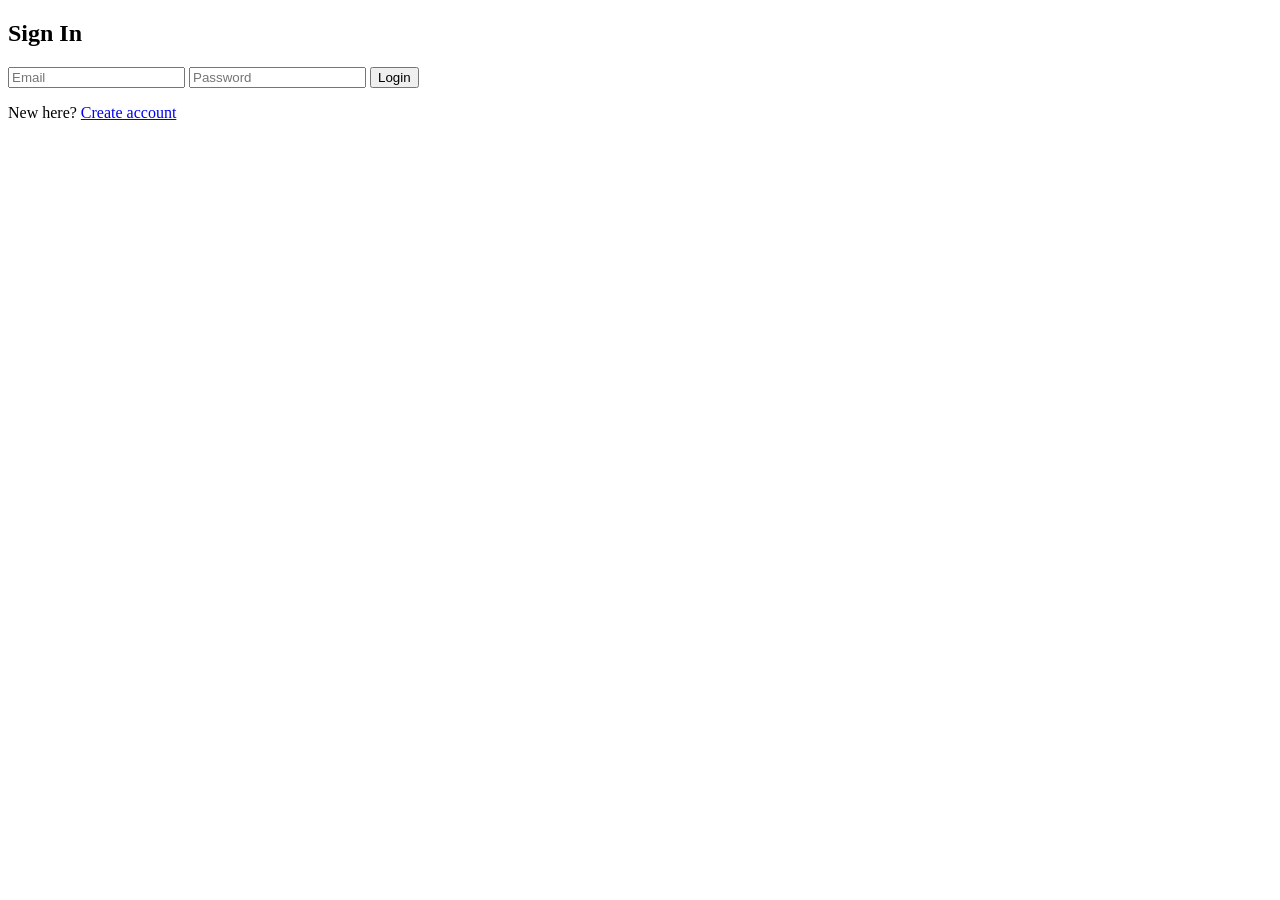
==== login.html @ defa394d "//html learning reflection" ====
<!DOCTYPE html>
<html>
<head>
  <title>Login — CineWave</title>
  <link rel="stylesheet" href="style.css">
</head>
<body>

  <div class="auth-card">
    <h2>Sign In</h2>

    <form onsubmit="alert('Demo login success ✔️'); return false;">
      <input type="email" placeholder="Email" required>
      <input type="password" placeholder="Password" required>
      <button>Login</button>
    </form>

    <p>New here? <a href="signup.html">Create account</a></p>
  </div>

</body>
</html>
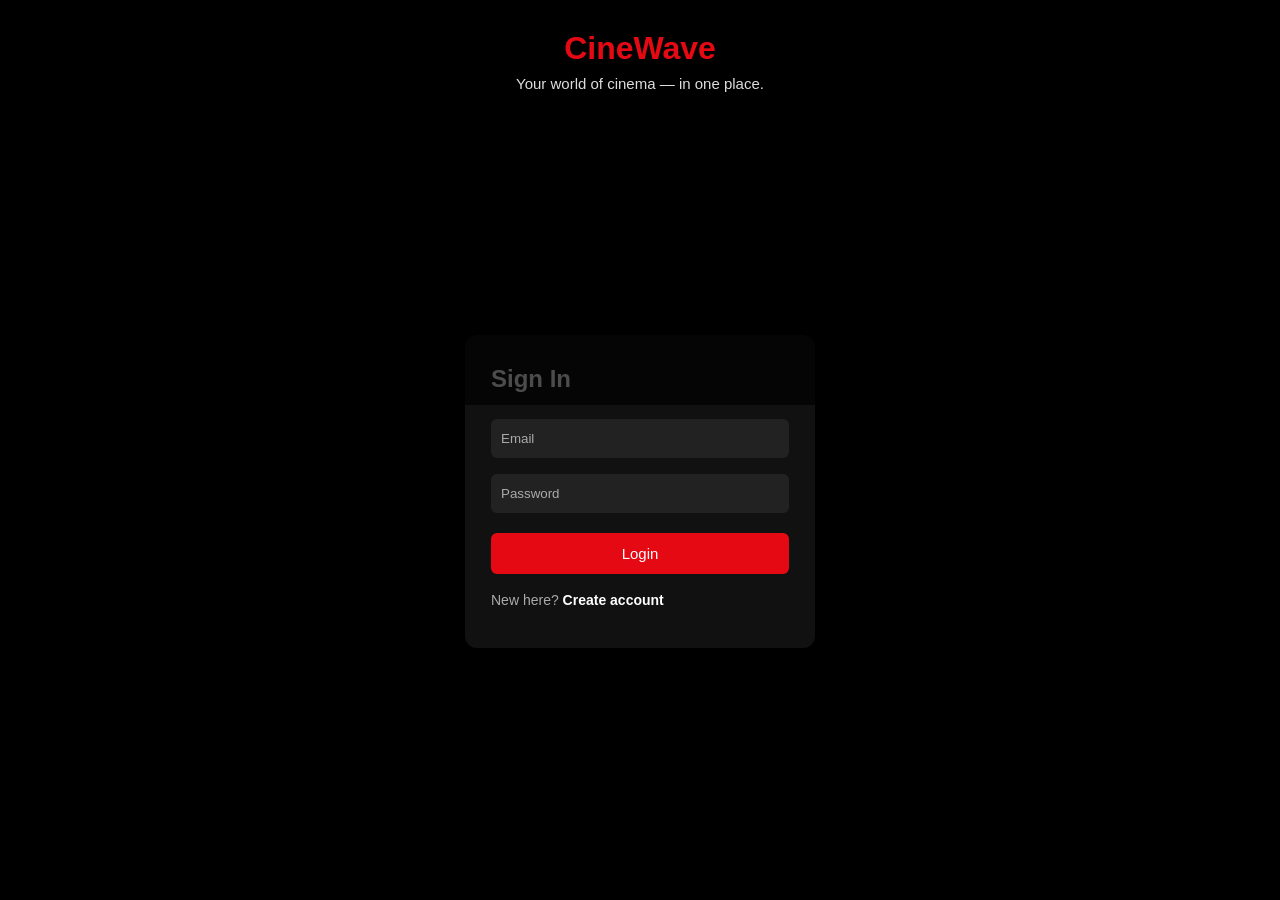
==== commit 62fce52a: "// refelection on CSS" ====
--- a/login.html
+++ b/login.html
@@ -5,6 +5,12 @@
   <link rel="stylesheet" href="style.css">
 </head>
 <body>
+  <div class="auth-container" align="center">
+    <div class="auth-bg">
+      <h1 class="logo">CineWave</h1>
+      <p>Your world of cinema — in one place.</p>
+    </div>
+  </div>
 
   <div class="auth-card">
     <h2>Sign In</h2>
--- a/style.css
+++ b/style.css
@@ -0,0 +1,128 @@
+/* RESET */
+*{
+  margin:0;
+  padding:0;
+  box-sizing:border-box;
+  font-family:Arial, Helvetica, sans-serif;
+}
+
+body{
+  background:#000;
+  color:#fff;
+  min-height:100vh;
+}
+
+/* MAIN AUTH WRAPPER */
+.auth-container{
+  position:relative;
+  min-height:45vh;
+  background:url("https://images.unsplash.com/photo-1485841890310-6a055c88698a")
+    center/cover no-repeat;
+}
+
+/* DARK OVERLAY */
+.auth-container::after{
+  content:"";
+  position:absolute;
+  inset:0;
+  background:rgba(0,0,0,.7);
+}
+
+/* BRAND TEXT ON BANNER */
+.auth-bg{
+  position:relative;
+  z-index:2;
+  padding:30px 8%;
+}
+
+.logo{
+  color:#e50914;
+  font-size:32px;
+  font-weight:800;
+}
+
+.auth-bg p{
+  margin-top:8px;
+  color:#ddd;
+  font-size:15px;
+}
+
+/* LOGIN CARD */
+.auth-card{
+  width:350px;
+  margin:-70px auto 40px;
+  background:#111;
+  padding:30px 26px 40px;
+  border-radius:12px;
+  box-shadow:0 10px 25px rgba(0,0,0,.5);
+}
+
+.auth-card h2{
+  margin-bottom:20px;
+  font-weight:700;
+}
+
+/* FORM INPUTS */
+.auth-card input{
+  width:100%;
+  padding:12px 10px;
+  margin:8px 0;
+  border:none;
+  border-radius:6px;
+  background:#222;
+  color:#fff;
+  outline:none;
+}
+
+.auth-card input::placeholder{
+  color:#aaa;
+}
+
+/* BUTTON */
+.auth-card button{
+  width:100%;
+  padding:12px;
+  margin-top:12px;
+  background:#e50914;
+  border:none;
+  border-radius:6px;
+  color:#fff;
+  font-size:15px;
+  cursor:pointer;
+}
+
+.auth-card button:hover{
+  background:#f6121d;
+}
+
+/* SMALL TEXT / LINKS */
+.auth-card p{
+  margin-top:18px;
+  color:#aaa;
+  font-size:14px;
+}
+
+.auth-card a{
+  color:#fff;
+  text-decoration:none;
+  font-weight:600;
+}
+
+.auth-card a:hover{
+  text-decoration:underline;
+}
+
+/* RESPONSIVE */
+@media(max-width:500px){
+  .auth-card{
+    width:88%;
+  }
+}
+.hero-content {
+  text-align: center;
+  max-width: 800px;
+  margin: auto;
+}
+.auth-card h2{
+  margin-bottom: 18px;
+}
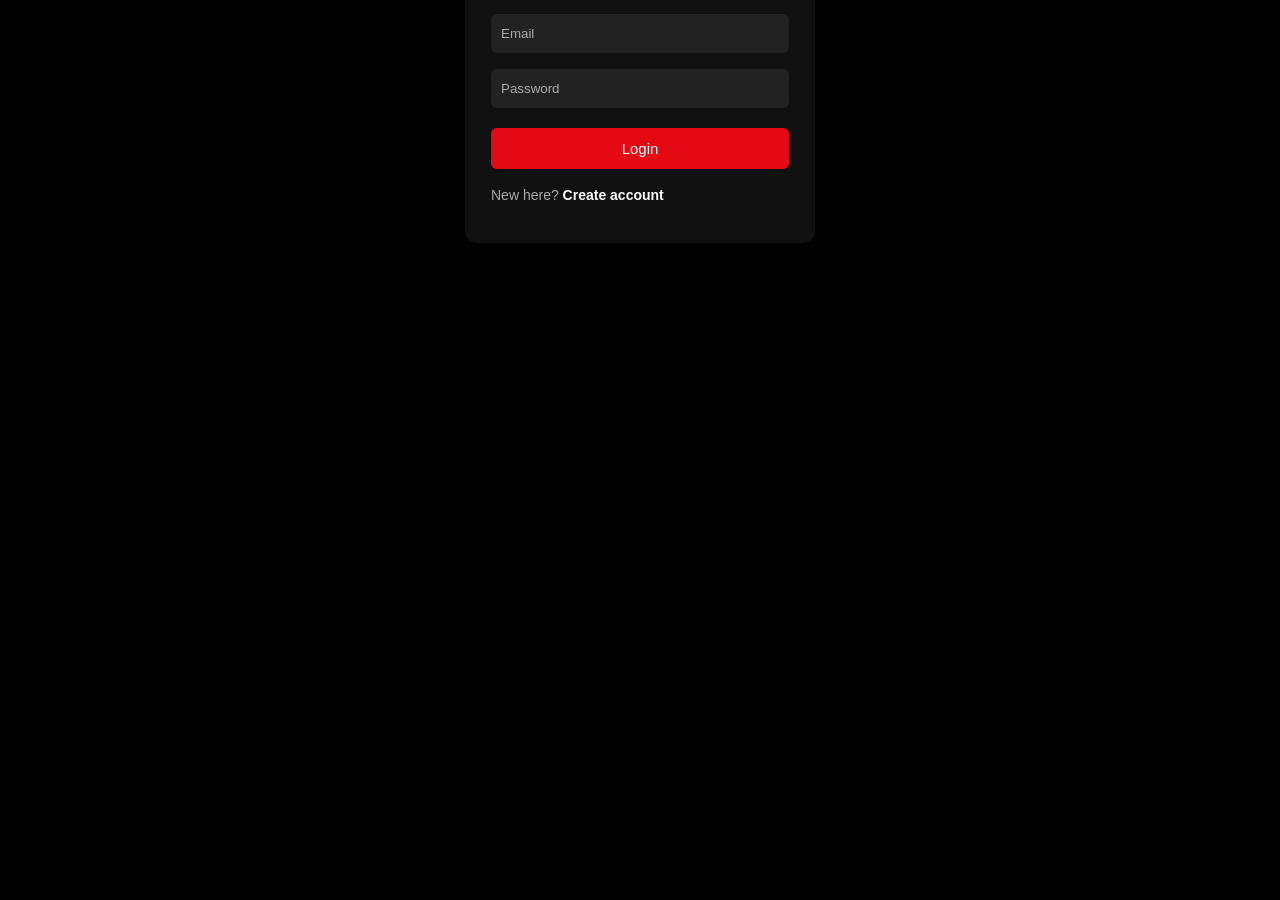
==== commit 8d3c6597: "//JS reflection" ====
--- a/login.html
+++ b/login.html
@@ -5,12 +5,6 @@
   <link rel="stylesheet" href="style.css">
 </head>
 <body>
-  <div class="auth-container" align="center">
-    <div class="auth-bg">
-      <h1 class="logo">CineWave</h1>
-      <p>Your world of cinema — in one place.</p>
-    </div>
-  </div>
 
   <div class="auth-card">
     <h2>Sign In</h2>
@@ -23,6 +17,7 @@
 
     <p>New here? <a href="signup.html">Create account</a></p>
   </div>
+  <script src="login.js"></script>
 
 </body>
 </html>
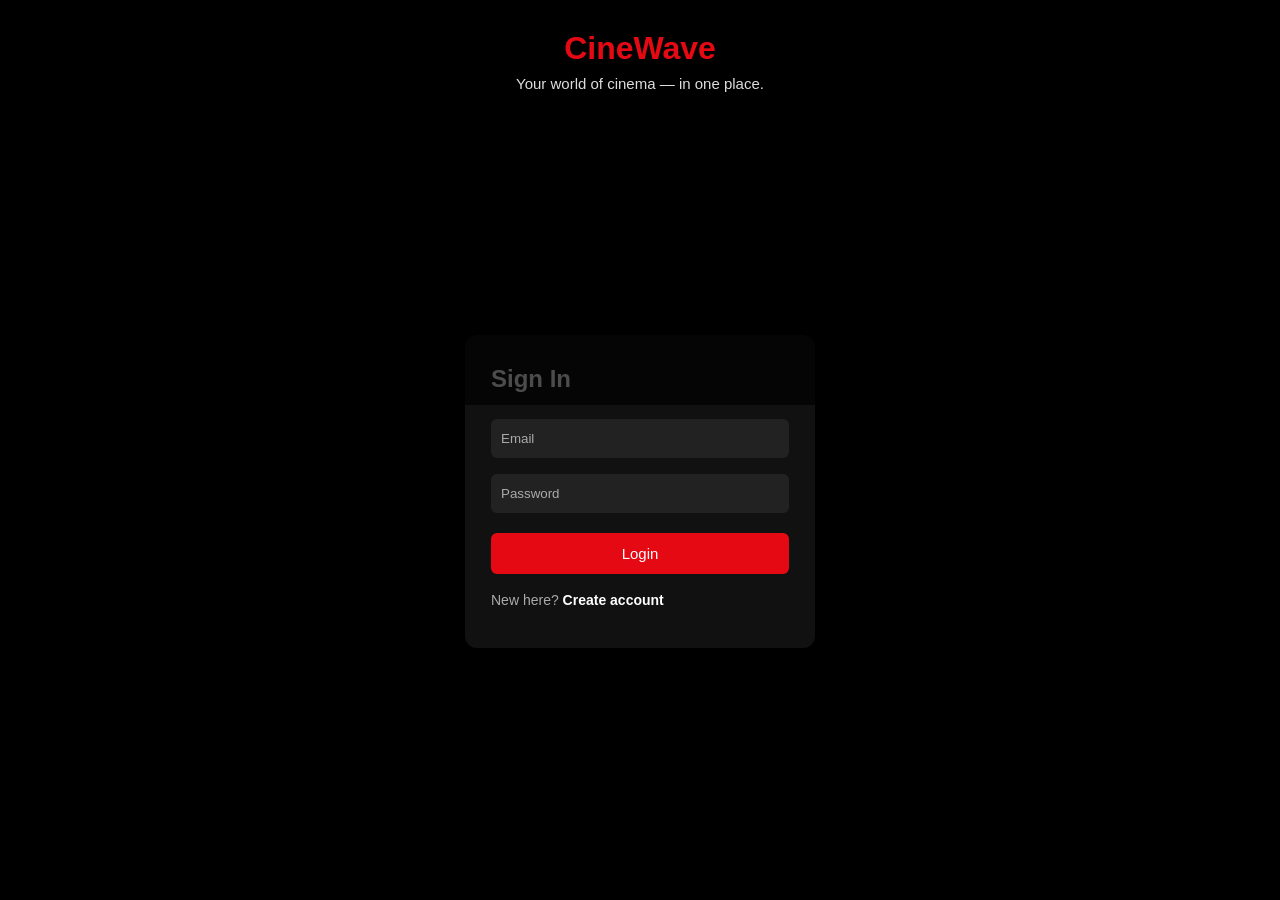
==== commit aa3fd46d: "Merge branch 'JS' into CSS" ====
--- a/login.html
+++ b/login.html
@@ -5,6 +5,12 @@
   <link rel="stylesheet" href="style.css">
 </head>
 <body>
+  <div class="auth-container" align="center">
+    <div class="auth-bg">
+      <h1 class="logo">CineWave</h1>
+      <p>Your world of cinema — in one place.</p>
+    </div>
+  </div>
 
   <div class="auth-card">
     <h2>Sign In</h2>
